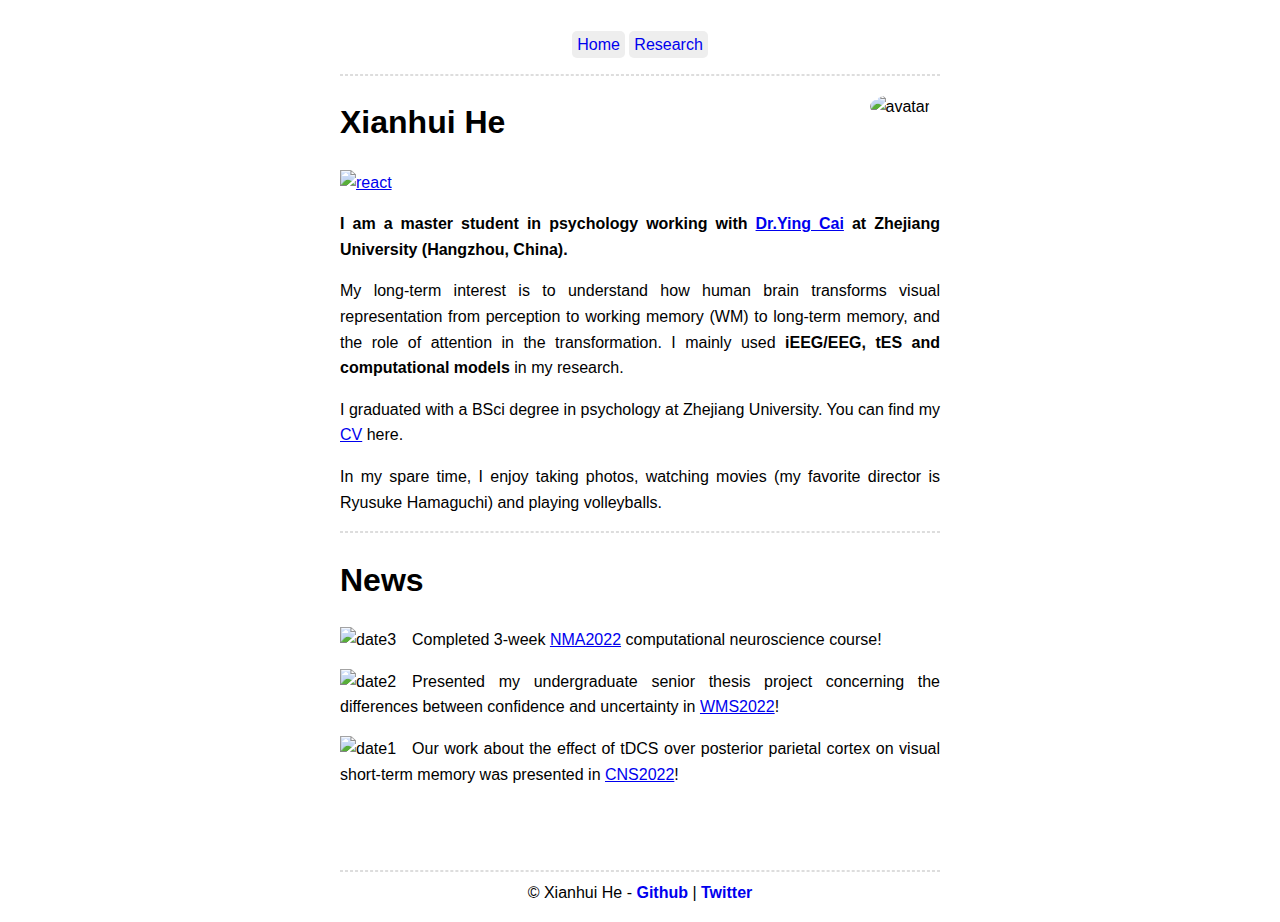
==== index.html @ 910d1b8e "Update index.html" ====
<!DOCTYPE html>
<html lang="en-us">
  <head>
	<meta name="generator" content="Hugo 0.101.0" />
    <meta charset="utf-8">
    <meta name="viewport" content="width=device-width, initial-scale=1">
    <title>Home | Xianhui He</title>
    <link rel="stylesheet" href="/css/style.css" />
    <link rel="stylesheet" href="/css/fonts.css" />
    
  </head>

  <body>
    <nav>
    <ul class="menu">
      
      <li><a href="/">Home</a></li>
      
      <li><a href="/research/">Research</a></li>
      
    </ul>
    <hr/>
    </nav>




<div>
  <img src="avatar1.png" hspace=10 vspace=10 style="max-width:25%;min-width:50px;;border-radius:100%;float:right;" alt="avatar" />
</div>
<h1 id="xianhui-he">Xianhui He</h1>
<p><a href="https://github.com/Xianhui-He"><img src="https://img.shields.io/badge/xhhe.psy@gmail.com-FEBEB0?style=for-the-badge&amp;logo=&amp;label=Contact%20Me&amp;labelColor=3D5A5B" alt="react"></a></p>
<div id="middle">
<p style="text-align: justify;"><b>I am a master student in psychology working with <a href="https://person.zju.edu.cn/caiying" class="body"> Dr.Ying Cai</a> at Zhejiang University (Hangzhou, China).</b></p>
<p style="text-align: justify;">My long-term interest is to understand how human brain transforms visual representation from perception to working memory (WM) to long-term memory, and the role of attention in the transformation. I mainly used <b>iEEG/EEG, tES and computational models</b> in my research.</p>
<p style="text-align: justify;">I graduated with a BSci degree in psychology at Zhejiang University. You can find my <a href="Xianhui-He-20220829.pdf" class="body"> CV</a> here.</p>
<p style="text-align: justify;">In my spare time, I enjoy taking photos, watching movies (my favorite director is Ryusuke Hamaguchi) and playing volleyballs.</p>
</div>

<hr>
<h1 id="news">News</h1>
<div>
  <img src="https://img.shields.io/badge/2022/07/29-FEBEB0?style=for-the-badge" style="float:left;height:24px;vertical-align=center;" alt="date3"/><p style="text-align:justify;text-indent:1em">Completed 3-week <a href="https://academy.neuromatch.io/about" class="body"> NMA2022</a> computational neuroscience course!</p>
</div>
<div>
  <img src="https://img.shields.io/badge/2022/06/23-FEBEB0?style=for-the-badge" style="float:left;height:24px;vertical-align=center;" alt="date2"/> <p style="text-align:justify;text-indent:1em">Presented my undergraduate senior thesis project concerning the differences between confidence and uncertainty in <a href="https://www.wmsymposium.org/" class="body"> WMS2022</a>!</p> 
</div>
<div>
  <img src="https://img.shields.io/badge/2022/04/24-FEBEB0?style=for-the-badge" style="float:left;height:24px;vertical-align=center;" alt="date1"/> <p style="text-align:justify;text-indent:1em">Our work about the effect of tDCS over posterior parietal cortex on visual short-term memory was presented in <a href="https://www.cogneurosociety.org/" class="body"> CNS2022</a>!</p> 
</div>
<br>
<br>


<ul>
  
  
  
</ul>

  <footer>
  
  
  <hr/>
  © Xianhui He - <a href="https://github.com/Xianhui-He"><strong>Github</strong></a> | <a href="https://twitter.com/xianhui_he"><strong>Twitter</strong></a>
  
  </footer>
  </body>
</html>
---- css/style.css ----
body {
  max-width: 600px;
  margin: auto;
  padding: 1em;
  line-height: 1.6;
}

/* header and footer areas */
.menu { padding: 0; }
.menu li { display: inline-block; }
.article-meta, .menu a {
  text-decoration: none;
  background: #eee;
  padding: 5px;
  border-radius: 5px;
}
.menu, .article-meta, footer { text-align: center; }
.title { font-size: 1.1em; }
footer a { text-decoration: none; }
hr {
  border-style: dashed;
  color: #ddd;
}

/* code */
pre {
  border: 1px solid #ddd;
  box-shadow: 5px 5px 5px #eee;
  padding: 1em;
  overflow-x: auto;
}
code { background: #f9f9f9; }
pre code { background: none; }

/* misc elements */
img, iframe, video { max-width: 100%; }
main { hyphens: auto; }
blockquote {
  background: #f9f9f9;
  border-left: 5px solid #ccc;
  padding: 3px 1em 3px;
}

table {
  margin: auto;
  border-top: 1px solid #666;
  border-bottom: 1px solid #666;
}
table thead th { border-bottom: 1px solid #ddd; }
th, td { padding: 5px; }
thead, tfoot, tr:nth-child(even) { background: #eee; }
---- css/fonts.css ----
body {
  font-family: Optima, Candara, Calibri, Arial, sans-serif;
}
code {
  font-family: "Lucida Console", Monaco, monospace;
  font-size: 85%;
}
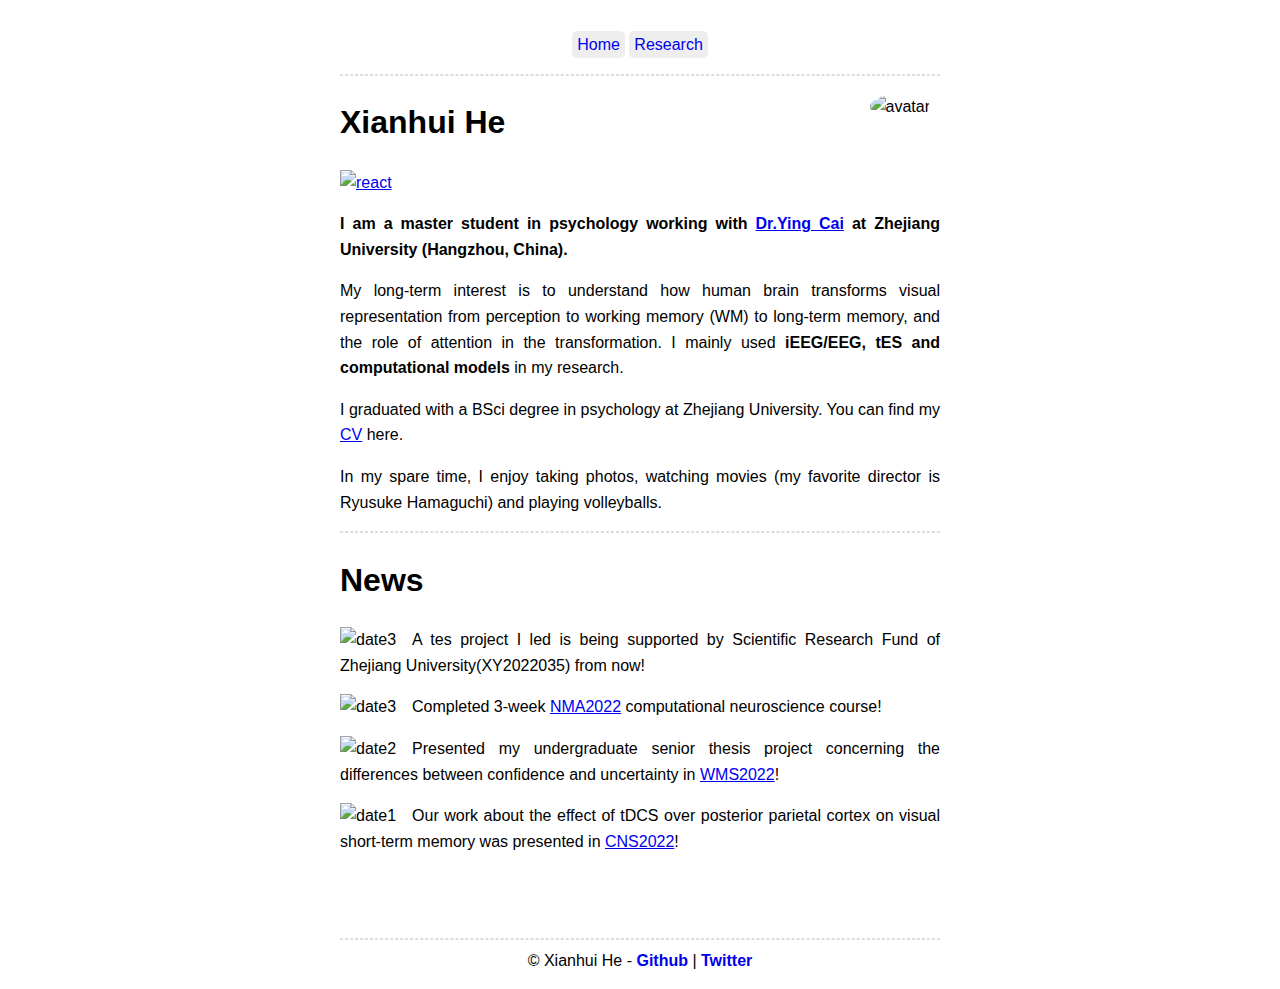
==== commit d81d7d42: "Update index.html" ====
--- a/index.html
+++ b/index.html
@@ -40,6 +40,9 @@
 <hr>
 <h1 id="news">News</h1>
 <div>
+  <img src="https://img.shields.io/badge/2022/10/18-FEBEB0?style=for-the-badge" style="float:left;height:24px;vertical-align=center;" alt="date3"/><p style="text-align:justify;text-indent:1em">A tes project I led is being supported by Scientific Research Fund of Zhejiang University(XY2022035) from now!</p>
+</div>
+<div>
   <img src="https://img.shields.io/badge/2022/07/29-FEBEB0?style=for-the-badge" style="float:left;height:24px;vertical-align=center;" alt="date3"/><p style="text-align:justify;text-indent:1em">Completed 3-week <a href="https://academy.neuromatch.io/about" class="body"> NMA2022</a> computational neuroscience course!</p>
 </div>
 <div>
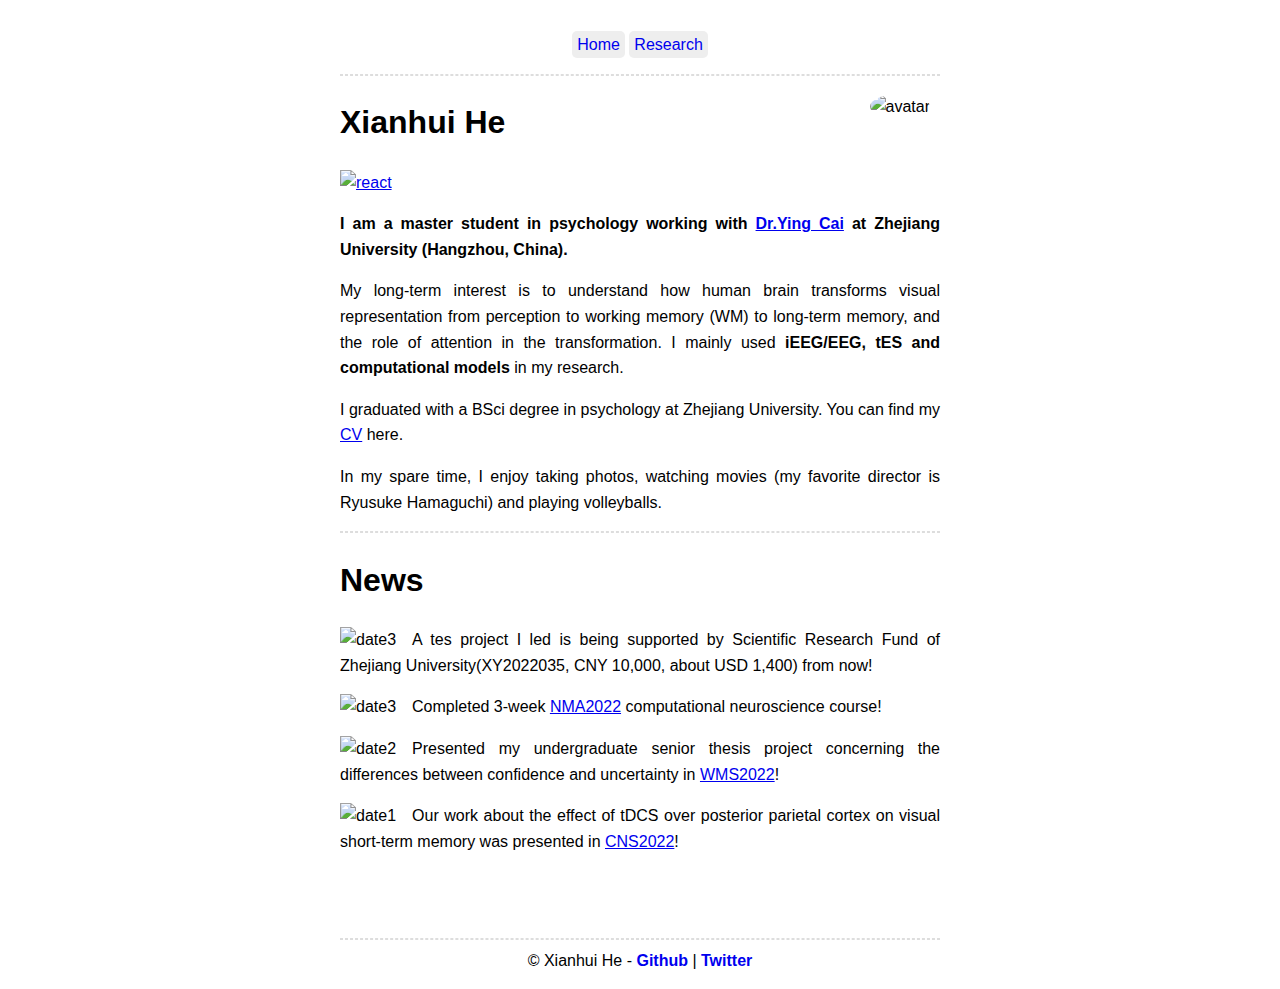
==== commit 2262df63: "Update index.html" ====
--- a/index.html
+++ b/index.html
@@ -40,7 +40,7 @@
 <hr>
 <h1 id="news">News</h1>
 <div>
-  <img src="https://img.shields.io/badge/2022/10/18-FEBEB0?style=for-the-badge" style="float:left;height:24px;vertical-align=center;" alt="date3"/><p style="text-align:justify;text-indent:1em">A tes project I led is being supported by Scientific Research Fund of Zhejiang University(XY2022035) from now!</p>
+  <img src="https://img.shields.io/badge/2022/10/18-FEBEB0?style=for-the-badge" style="float:left;height:24px;vertical-align=center;" alt="date3"/><p style="text-align:justify;text-indent:1em">A tes project I led is being supported by Scientific Research Fund of Zhejiang University(XY2022035, CNY 10,000, about USD 1,400) from now!</p>
 </div>
 <div>
   <img src="https://img.shields.io/badge/2022/07/29-FEBEB0?style=for-the-badge" style="float:left;height:24px;vertical-align=center;" alt="date3"/><p style="text-align:justify;text-indent:1em">Completed 3-week <a href="https://academy.neuromatch.io/about" class="body"> NMA2022</a> computational neuroscience course!</p>
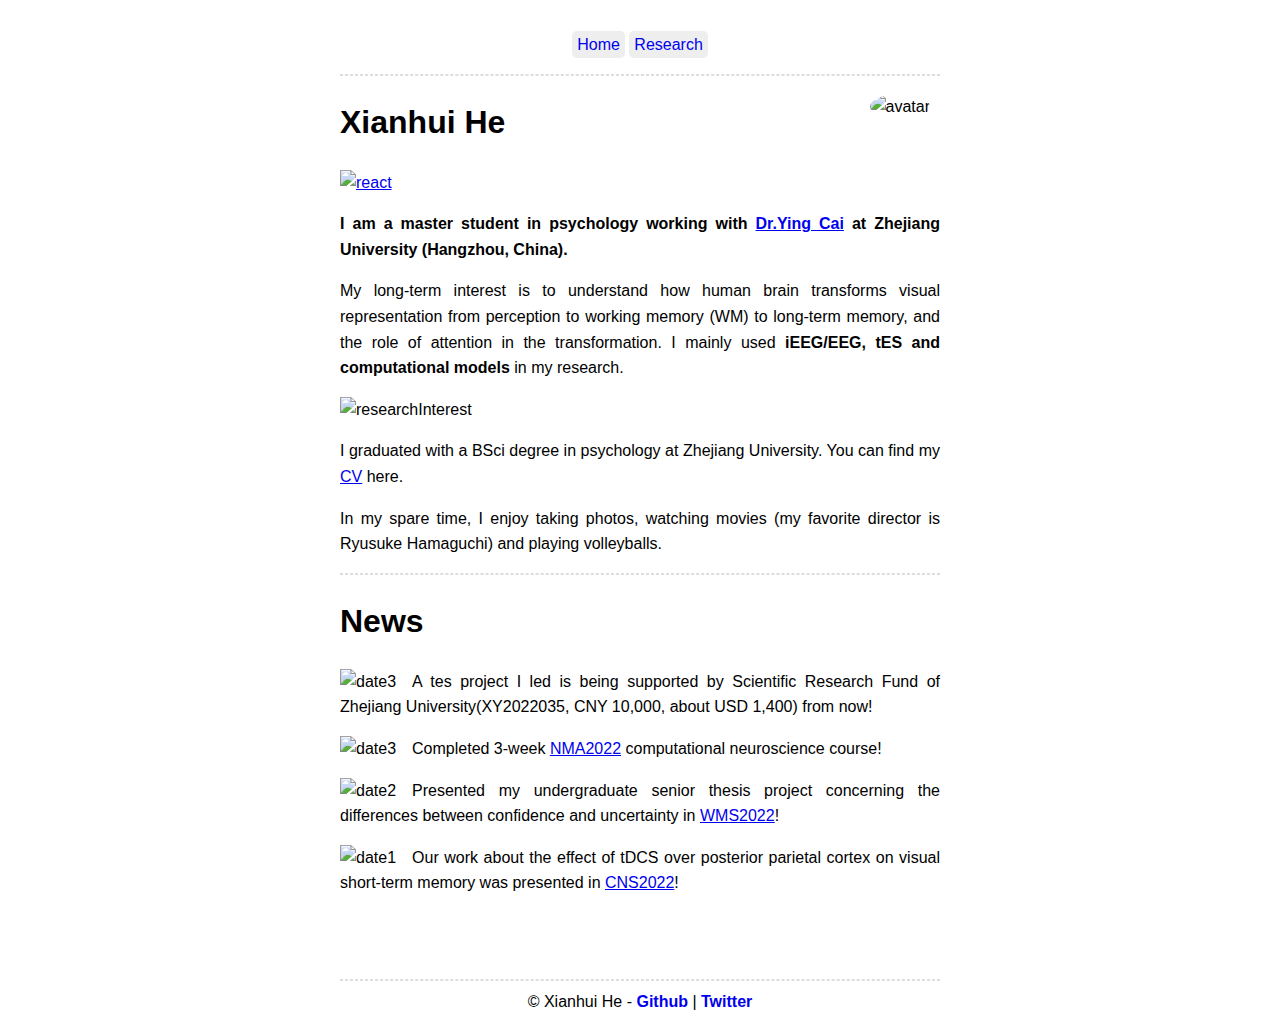
==== commit 8f72488e: "Update index.html" ====
--- a/index.html
+++ b/index.html
@@ -33,6 +33,9 @@
 <div id="middle">
 <p style="text-align: justify;"><b>I am a master student in psychology working with <a href="https://person.zju.edu.cn/caiying" class="body"> Dr.Ying Cai</a> at Zhejiang University (Hangzhou, China).</b></p>
 <p style="text-align: justify;">My long-term interest is to understand how human brain transforms visual representation from perception to working memory (WM) to long-term memory, and the role of attention in the transformation. I mainly used <b>iEEG/EEG, tES and computational models</b> in my research.</p>
+<div>
+  <img src="researchInterest.png" style="width:100%;" alt="researchInterest" />
+</div>
 <p style="text-align: justify;">I graduated with a BSci degree in psychology at Zhejiang University. You can find my <a href="Xianhui-He-20220829.pdf" class="body"> CV</a> here.</p>
 <p style="text-align: justify;">In my spare time, I enjoy taking photos, watching movies (my favorite director is Ryusuke Hamaguchi) and playing volleyballs.</p>
 </div>
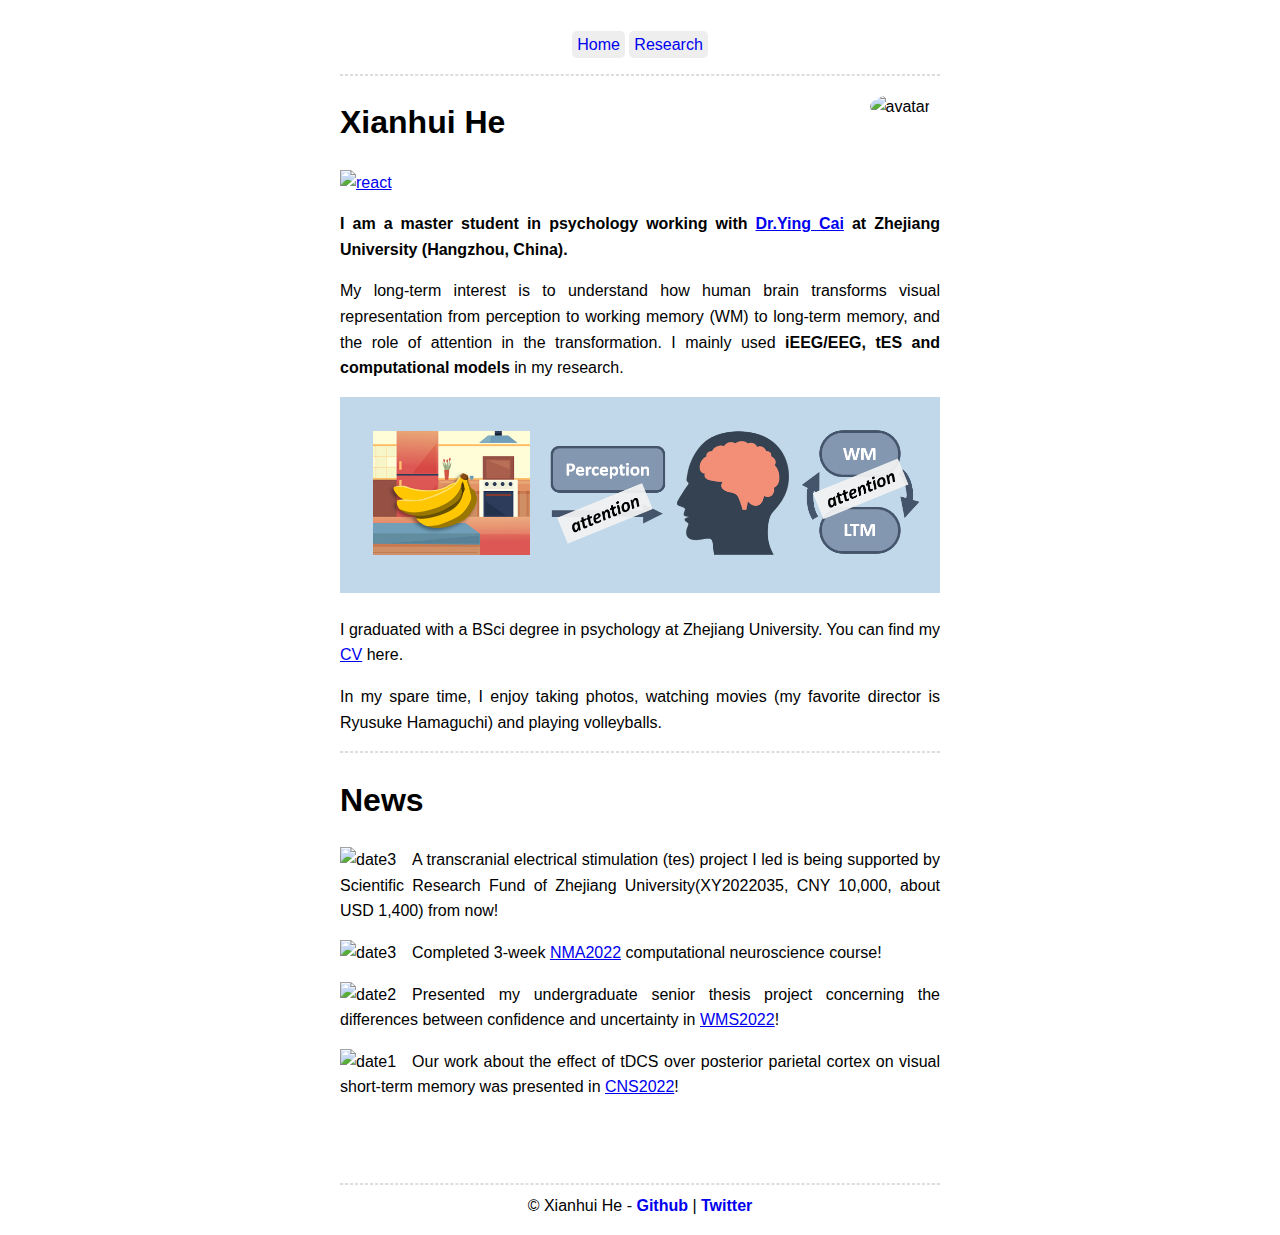
==== commit 920806a5: "Update index.html" ====
--- a/index.html
+++ b/index.html
@@ -43,7 +43,7 @@
 <hr>
 <h1 id="news">News</h1>
 <div>
-  <img src="https://img.shields.io/badge/2022/10/18-FEBEB0?style=for-the-badge" style="float:left;height:24px;vertical-align=center;" alt="date3"/><p style="text-align:justify;text-indent:1em">A tes project I led is being supported by Scientific Research Fund of Zhejiang University(XY2022035, CNY 10,000, about USD 1,400) from now!</p>
+  <img src="https://img.shields.io/badge/2022/10/18-FEBEB0?style=for-the-badge" style="float:left;height:24px;vertical-align=center;" alt="date3"/><p style="text-align:justify;text-indent:1em">A transcranial electrical stimulation (tes) project I led is being supported by Scientific Research Fund of Zhejiang University(XY2022035, CNY 10,000, about USD 1,400) from now!</p>
 </div>
 <div>
   <img src="https://img.shields.io/badge/2022/07/29-FEBEB0?style=for-the-badge" style="float:left;height:24px;vertical-align=center;" alt="date3"/><p style="text-align:justify;text-indent:1em">Completed 3-week <a href="https://academy.neuromatch.io/about" class="body"> NMA2022</a> computational neuroscience course!</p>
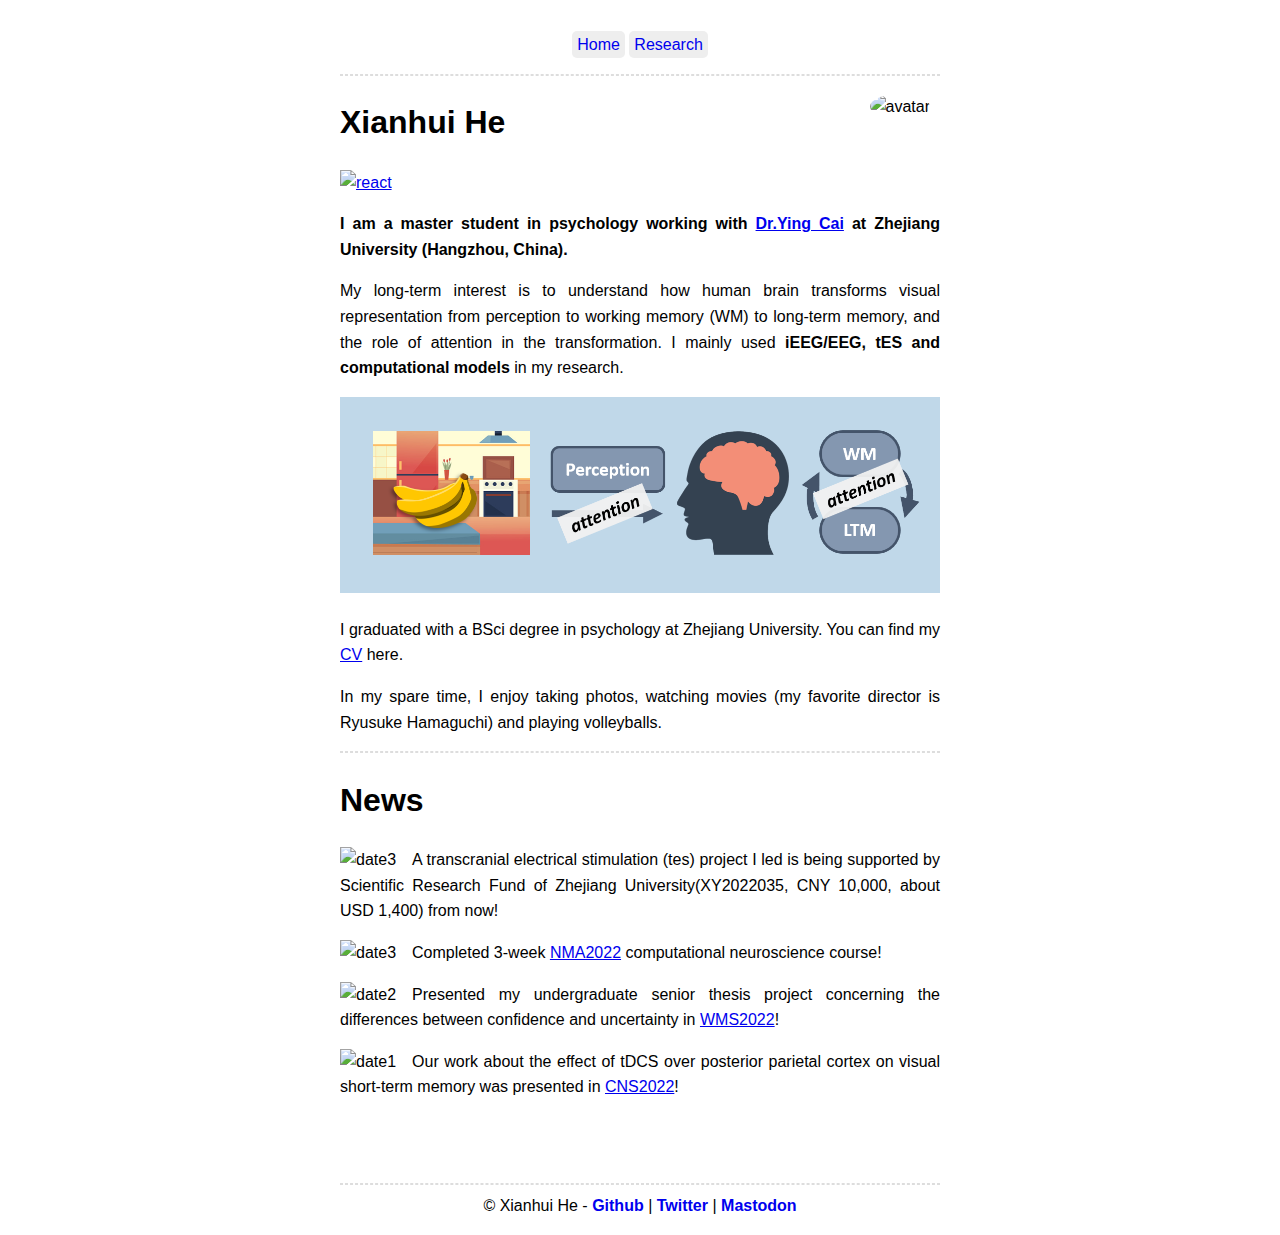
==== commit 56c1804c: "Update index.html" ====
--- a/index.html
+++ b/index.html
@@ -68,7 +68,7 @@
   
   
   <hr/>
-  © Xianhui He - <a href="https://github.com/Xianhui-He"><strong>Github</strong></a> | <a href="https://twitter.com/xianhui_he"><strong>Twitter</strong></a>
+  © Xianhui He - <a href="https://github.com/Xianhui-He"><strong>Github</strong></a> | <a href="https://twitter.com/xianhui_he"><strong>Twitter</strong></a> | <a href="https://mstdn.social/@xianhuihe"><strong>Mastodon</strong></a>
   
   </footer>
   </body>
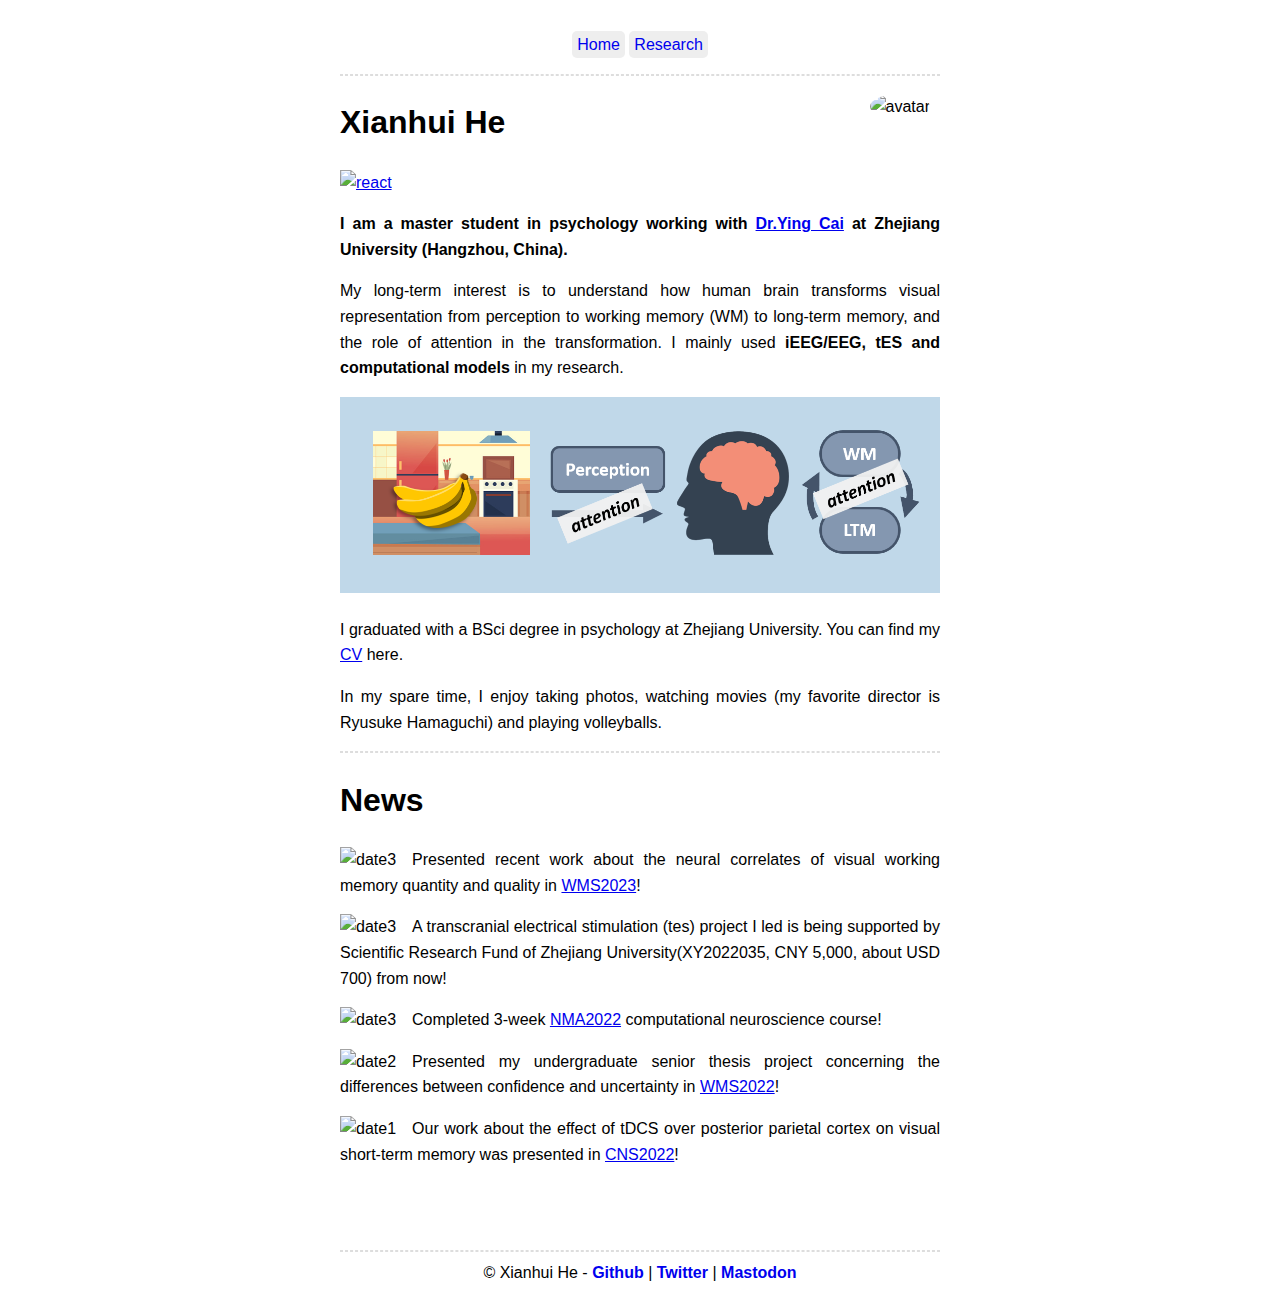
==== commit 27f46eec: "Update index.html" ====
--- a/index.html
+++ b/index.html
@@ -42,8 +42,11 @@
 
 <hr>
 <h1 id="news">News</h1>
+ <div>
+  <img src="https://img.shields.io/badge/2023/06/20-FEBEB0?style=for-the-badge" style="float:left;height:24px;vertical-align=center;" alt="date3"/><p style="text-align:justify;text-indent:1em">Presented recent work about the neural correlates of visual working memory quantity and quality in <a href="https://www.wmsymposium.org/" class="body"> WMS2023</a>!</p>
+</div>
 <div>
-  <img src="https://img.shields.io/badge/2022/10/18-FEBEB0?style=for-the-badge" style="float:left;height:24px;vertical-align=center;" alt="date3"/><p style="text-align:justify;text-indent:1em">A transcranial electrical stimulation (tes) project I led is being supported by Scientific Research Fund of Zhejiang University(XY2022035, CNY 10,000, about USD 1,400) from now!</p>
+  <img src="https://img.shields.io/badge/2022/10/18-FEBEB0?style=for-the-badge" style="float:left;height:24px;vertical-align=center;" alt="date3"/><p style="text-align:justify;text-indent:1em">A transcranial electrical stimulation (tes) project I led is being supported by Scientific Research Fund of Zhejiang University(XY2022035, CNY 5,000, about USD 700) from now!</p>
 </div>
 <div>
   <img src="https://img.shields.io/badge/2022/07/29-FEBEB0?style=for-the-badge" style="float:left;height:24px;vertical-align=center;" alt="date3"/><p style="text-align:justify;text-indent:1em">Completed 3-week <a href="https://academy.neuromatch.io/about" class="body"> NMA2022</a> computational neuroscience course!</p>
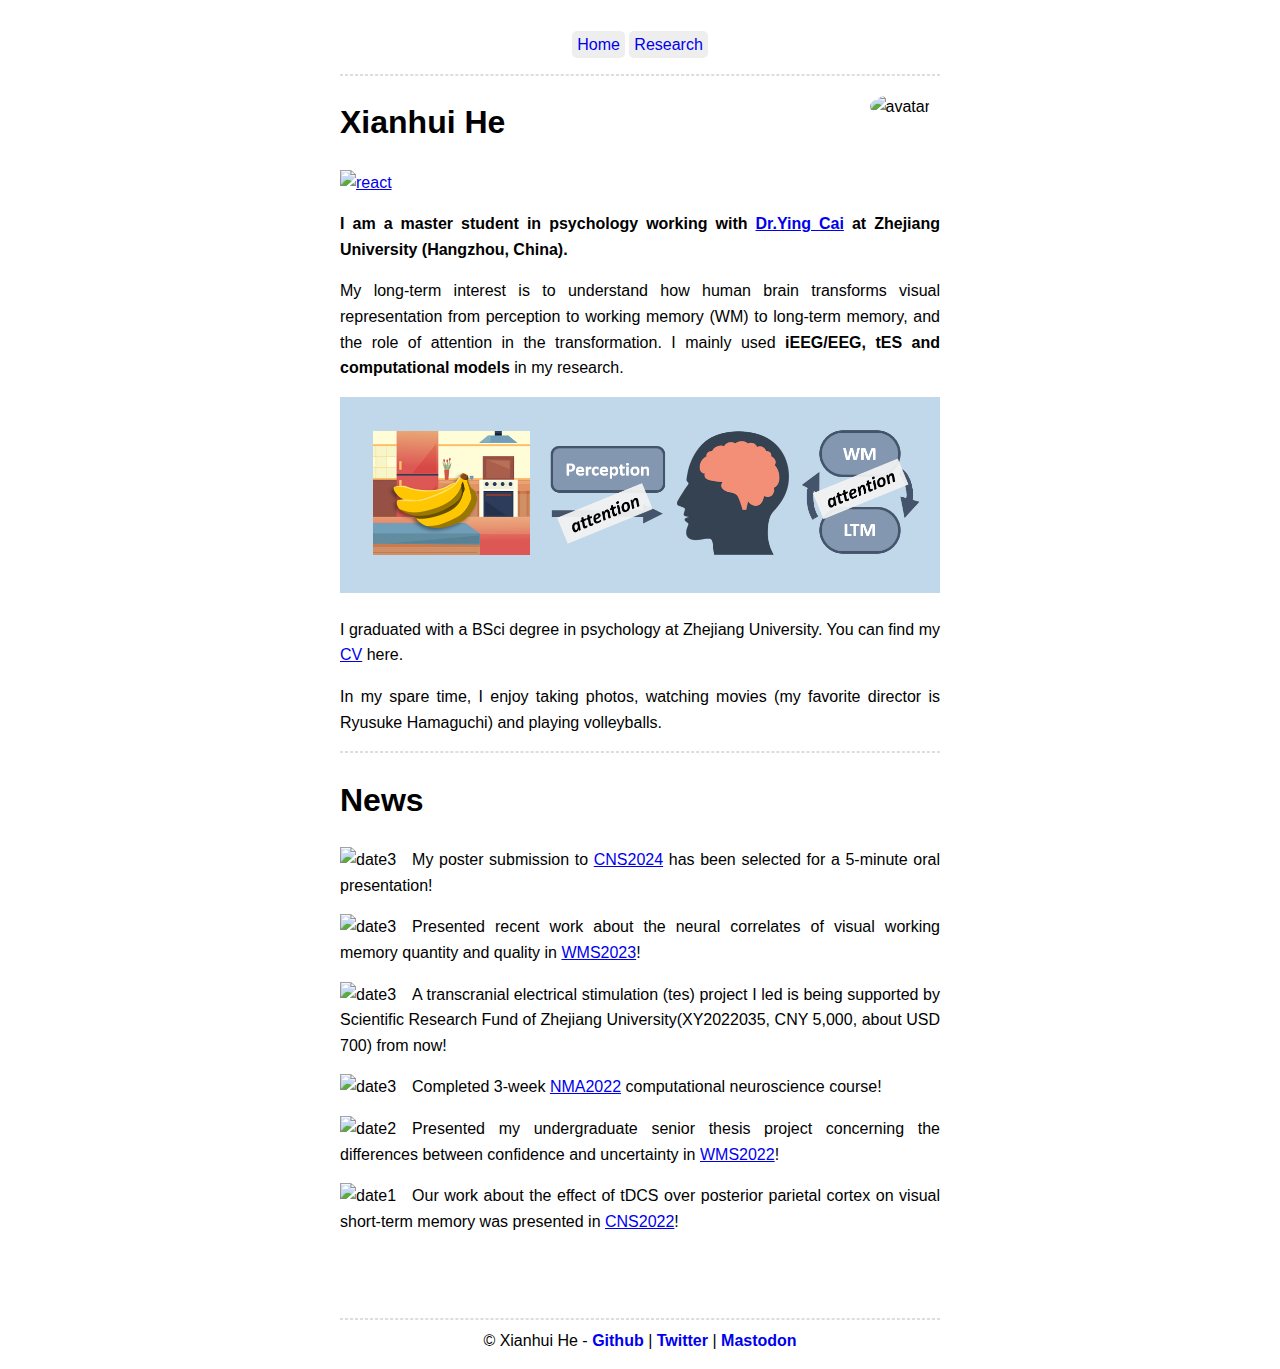
==== commit f904cea8: "Update index.html" ====
--- a/index.html
+++ b/index.html
@@ -43,6 +43,9 @@
 <hr>
 <h1 id="news">News</h1>
  <div>
+  <img src="https://img.shields.io/badge/2024/01/18-FEBEB0?style=for-the-badge" style="float:left;height:24px;vertical-align=center;" alt="date3"/><p style="text-align:justify;text-indent:1em">My poster submission to <a href="https://www.cogneurosociety.org/" class="body"> CNS2024</a> has been selected for a 5-minute oral presentation!</p>
+</div>
+ <div>
   <img src="https://img.shields.io/badge/2023/06/20-FEBEB0?style=for-the-badge" style="float:left;height:24px;vertical-align=center;" alt="date3"/><p style="text-align:justify;text-indent:1em">Presented recent work about the neural correlates of visual working memory quantity and quality in <a href="https://www.wmsymposium.org/" class="body"> WMS2023</a>!</p>
 </div>
 <div>
